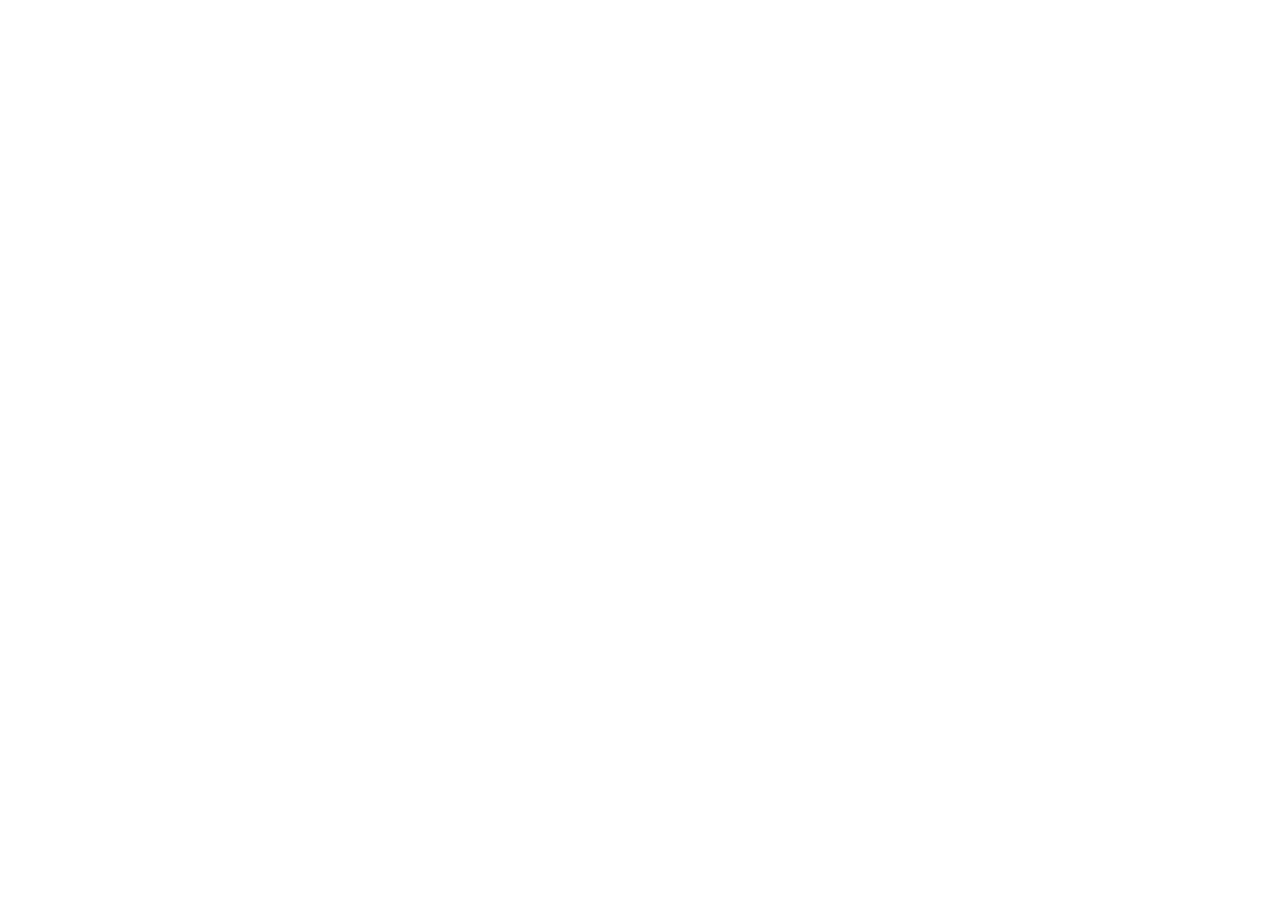
==== index.html @ 7635bb7a "Initial commit from remix" ====
<!doctype html>
<html lang="en">
  <head>
    <meta charset="UTF-8" />
    <meta name="viewport" content="width=device-width, initial-scale=1.0" />
    <title>My App</title>
    <meta name="description" content="A beautiful web application" />
    <meta name="author" content="Lovable" />

    <meta property="og:title" content="My App" />
    <meta property="og:description" content="A beautiful web application" />
    <meta property="og:type" content="website" />
    <meta property="og:image" content="https://lovable.dev/opengraph-image-p98pqg.png" />

    <meta name="twitter:card" content="summary_large_image" />
    <meta name="twitter:site" content="@lovable_dev" />
    <meta name="twitter:image" content="https://lovable.dev/opengraph-image-p98pqg.png" />
  </head>

  <body>
    <div id="root"></div>
    <script type="module" src="/src/main.tsx"></script>
  </body>
</html>
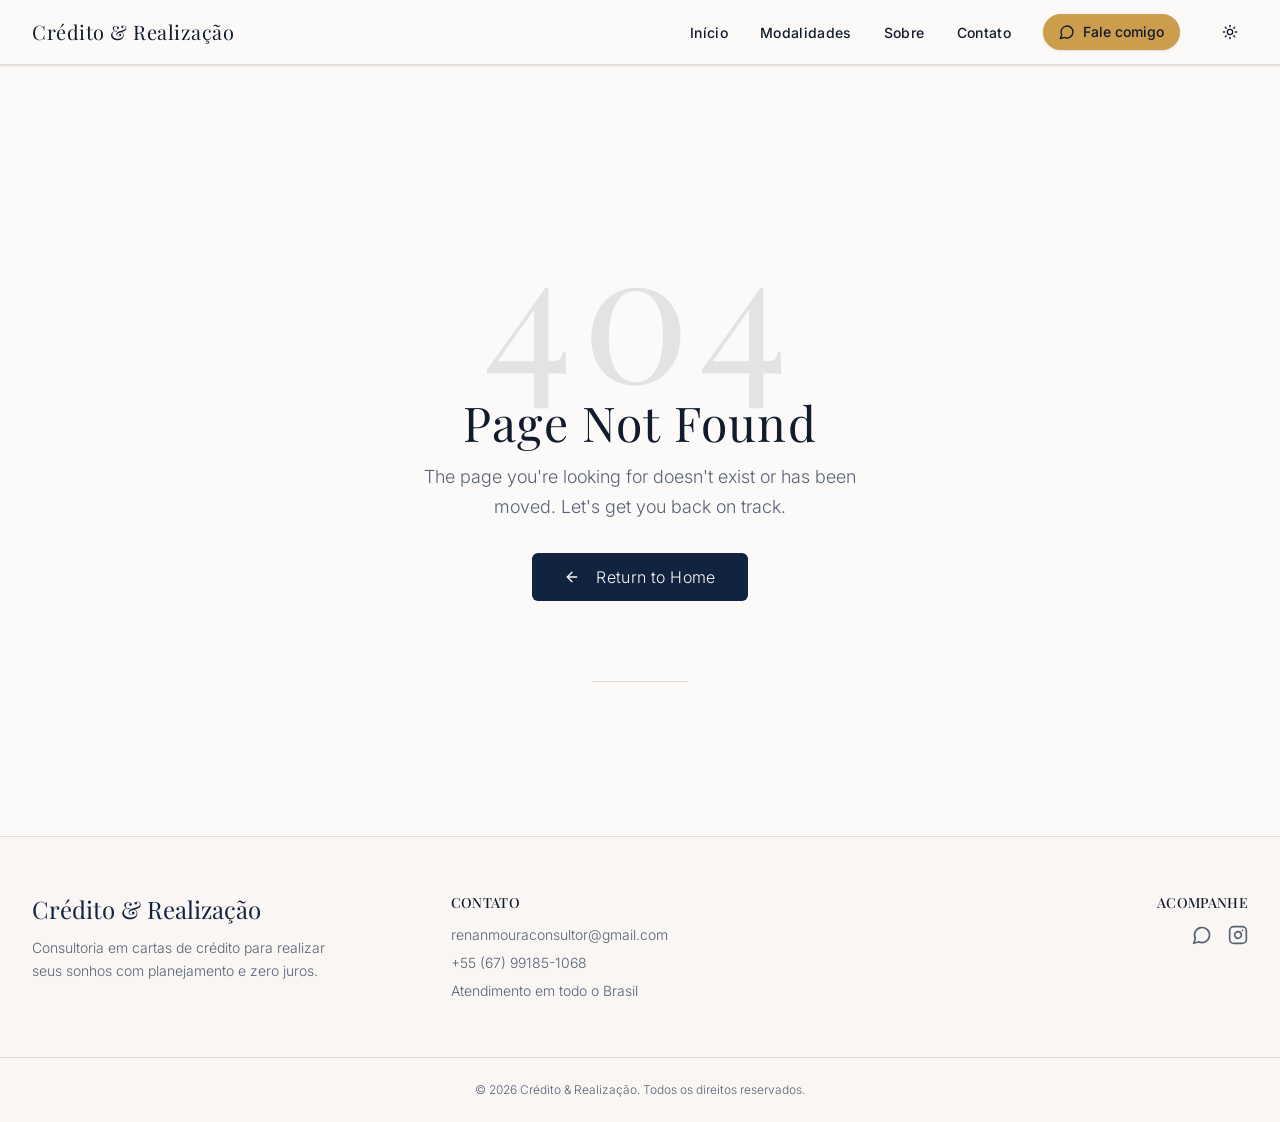
==== commit be27ea79: "Update script and stylesheet paths to relative" ====
--- a/index.html
+++ b/index.html
@@ -1,24 +1,32 @@
 <!doctype html>
-<html lang="en">
+<html lang="pt-BR">
   <head>
     <meta charset="UTF-8" />
     <meta name="viewport" content="width=device-width, initial-scale=1.0" />
-    <title>My App</title>
-    <meta name="description" content="A beautiful web application" />
-    <meta name="author" content="Lovable" />
+    <title>Cartas de Crédito | Consultoria Financeira para Realizar Sonhos</title>
+    <meta name="description" content="Consultoria especializada em cartas de crédito para casa, carro, viagem, casamento, cirurgias e mais. Planejamento sem juros, parcelas acessíveis.">
+    <meta name="author" content="Consultoria Financeira" />
 
-    <meta property="og:title" content="My App" />
-    <meta property="og:description" content="A beautiful web application" />
+    <link rel="preconnect" href="https://fonts.googleapis.com" />
+    <link rel="preconnect" href="https://fonts.gstatic.com" crossorigin />
+    <link href="https://fonts.googleapis.com/css2?family=Playfair+Display:wght@400;500;600;700&family=Inter:wght@300;400;500;600&display=swap" rel="stylesheet" />
+
+    
+    
     <meta property="og:type" content="website" />
-    <meta property="og:image" content="https://lovable.dev/opengraph-image-p98pqg.png" />
 
     <meta name="twitter:card" content="summary_large_image" />
-    <meta name="twitter:site" content="@lovable_dev" />
-    <meta name="twitter:image" content="https://lovable.dev/opengraph-image-p98pqg.png" />
-  </head>
+    <meta property="og:title" content="Cartas de Crédito | Consultoria Financeira para Realizar Sonhos">
+  <meta name="twitter:title" content="Cartas de Crédito | Consultoria Financeira para Realizar Sonhos">
+  <meta property="og:description" content="Consultoria especializada em cartas de crédito para casa, carro, viagem, casamento, cirurgias e mais. Planejamento sem juros, parcelas acessíveis.">
+  <meta name="twitter:description" content="Consultoria especializada em cartas de crédito para casa, carro, viagem, casamento, cirurgias e mais. Planejamento sem juros, parcelas acessíveis.">
+  <meta property="og:image" content="https://storage.googleapis.com/gpt-engineer-file-uploads/attachments/og-images/dd20b0bf-e62e-40a9-a58a-29070c3a04f8">
+  <meta name="twitter:image" content="https://storage.googleapis.com/gpt-engineer-file-uploads/attachments/og-images/dd20b0bf-e62e-40a9-a58a-29070c3a04f8">
+  <script type="module" crossorigin src="./assets/index-Cz7SnfNY.js"></script>
+  <link rel="stylesheet" crossorigin href="./assets/index-CTAEdTRW.css">
+</head>
 
   <body>
     <div id="root"></div>
-    <script type="module" src="/src/main.tsx"></script>
   </body>
 </html>
